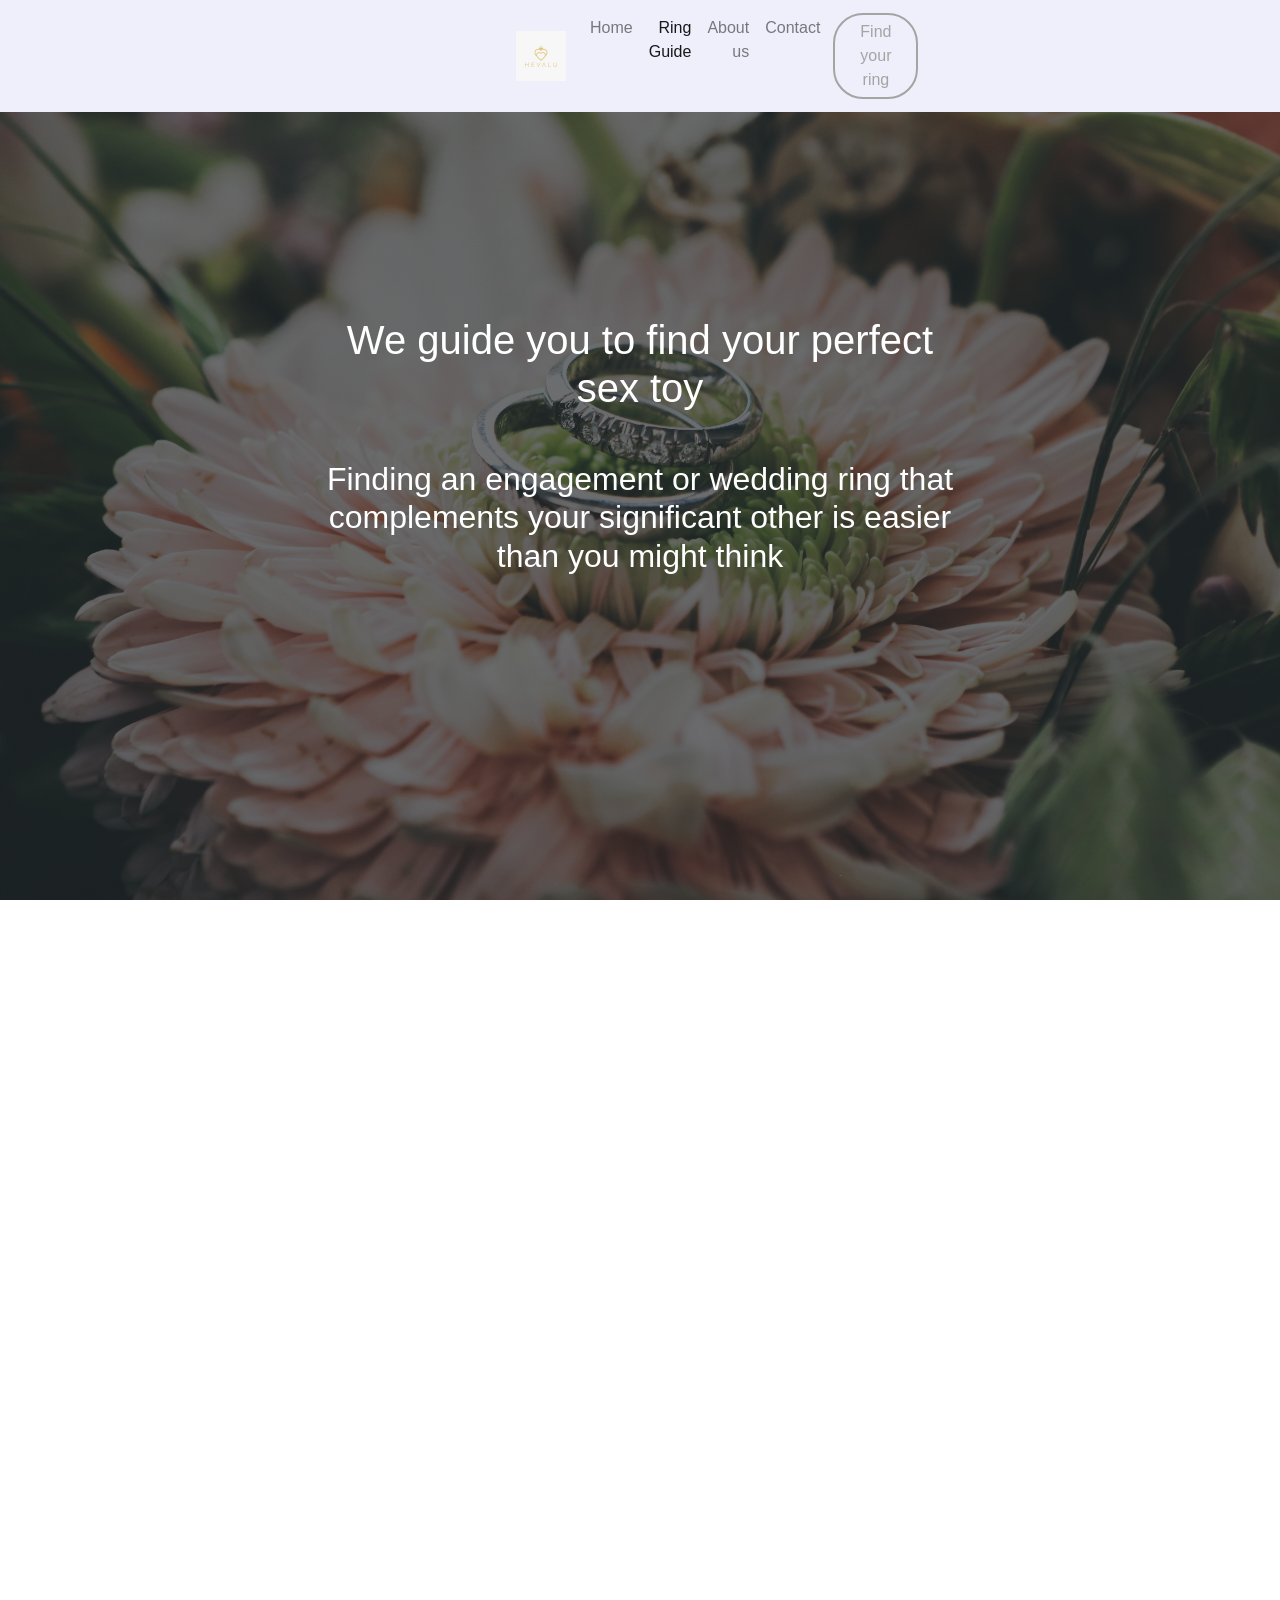
==== index.html @ 325ce94d "neu" ====
<!DOCTYPE html>
<html>
	<head>
		<link href="./style.css" type="text/css" rel="stylesheet">
  		<title>hevalu.com/blog</title>
  		<link rel="stylesheet" href="https://stackpath.bootstrapcdn.com/bootstrap/4.4.1/css/bootstrap.min.css">
  		<script src="https://code.jquery.com/jquery-3.4.1.slim.min.js"></script>
		<script src="https://cdn.jsdelivr.net/npm/popper.js@1.16.0/dist/umd/popper.min.js"></script>
		<script src="https://stackpath.bootstrapcdn.com/bootstrap/4.4.1/js/bootstrap.min.js"></script>
		<link rel="stylesheet" href="https://stackpath.bootstrapcdn.com/font-awesome/4.7.0/css/font-awesome.min.css">
		<meta name="viewport" content="width=device-width, initial-scale=1">
	</head>
	</head>
<!-------------------------Body-------------->
	<body>
<!-------------------Navbar----------------->
		<section id="user-info">
			<div class="nav-bar">
				<nav class="navbar navbar-expand-lg navbar-light navbar-fixed-top" style="background-color: #EFEFFB;">
					<!----hier oben wurde Hintergrundfarbe geändert von navbar---->
					<a class="navbar-brand"><img src="img/logo.jpeg"></a>
					<div class="collapse navbar-collapse" id="navbarNavAltMarkup">
   						<div class="navbar-nav ml-auto"> <!--ml-auto verschiebt nach rechts----->
     						<a class="nav-item nav-link" href="#">Home <span class="sr-only">(current)</span></a>
     						<a class="nav-item nav-link active" href="#">Ring Guide</a>
     						<a class="nav-item nav-link" href="#">About us</a>
     						<a class="nav-item nav-link" href="#">Contact</a>
     						<button class="bnt" type="button">Find your ring</button>
   						</div>
 					</div>
				</nav>
			</div>
		</section>
<!-------------------Header------------------->
		<section id="header">
			<div class="container text-center">
				<div class="user-box">
					<h1>We guide you to find your perfect sex toy</h1>
					<h2>Finding an engagement or wedding ring that complements your significant other is easier than you might think</h2>
				</div>
			</div>
		</section>

		<section id="mitte">
			<div class="container text-center">
			</div>
		</section>
	</body>
</html>
---- style.css ----
body{
	margin: 0;
	padding: 0;
	font-family: sans-serif;
}
/*-----------------------------------*/
#user-info{
	top: 0;
	position: sticky;
	z-index: 2;
}
.nav-bar{
	top: 0;
	position: sticky;
	z-index: 2; /*bleibt immer oben am rand über allem*/
	/*padding hier ändern verkleinert navbar Bereich*/
}
.navbar-nav{
	float: right;
	text-align: right;
	padding-right: 500px;
	/*backroung farbe hier verändern=NUR hintergrund der schrift*/
}
.navbar-brand img{
	height: 50px; /*logo*/
	padding-left: 500px;
}
.bnt{
	padding: 5px 25px 5px 25px;
	margin: 5px;
	border-radius: 30px;
	border: 2px solid #A4A4A4;
	background: transparent;
	color: #A4A4A4;
}
.bnt:hover{
border: 2px solid #A4A4A4 !important;
	background: #A4A4A4 !important;
	transition: 0.6s;
	color: #EFEFFB;
}
/*-------------------------------------------*/
#header{
	height: 100vh;
	background: linear-gradient(rgba(0,0,0,0.6),rgba(0,0,0,0.6)),url(img/header.jpg);
	background-position: center;
	background-size: cover;
	background-attachment: fixed;
	z-index:1;
	opacity: 0.9;
}

.user-box{
top:50%;
left: 50%;
transform: translate(-50%, -50%);
position: absolute;
opacity:1;
color: white;
font-weight: bold;
}
.user-box h1{
	padding-bottom: 20px;
}
.user-box h2{
	padding-top: 20px;
}
/*--------------------------------*/
#mitte{
	height: 100vh;
	background: linear-gradient(rgba(0,0,0,0.6),rgba(0,0,0,0.6)),url(img/logo.jpeg);
	background-position: center;
	background-size: cover;
	background-attachment: fixed;
	z-index:1;
}
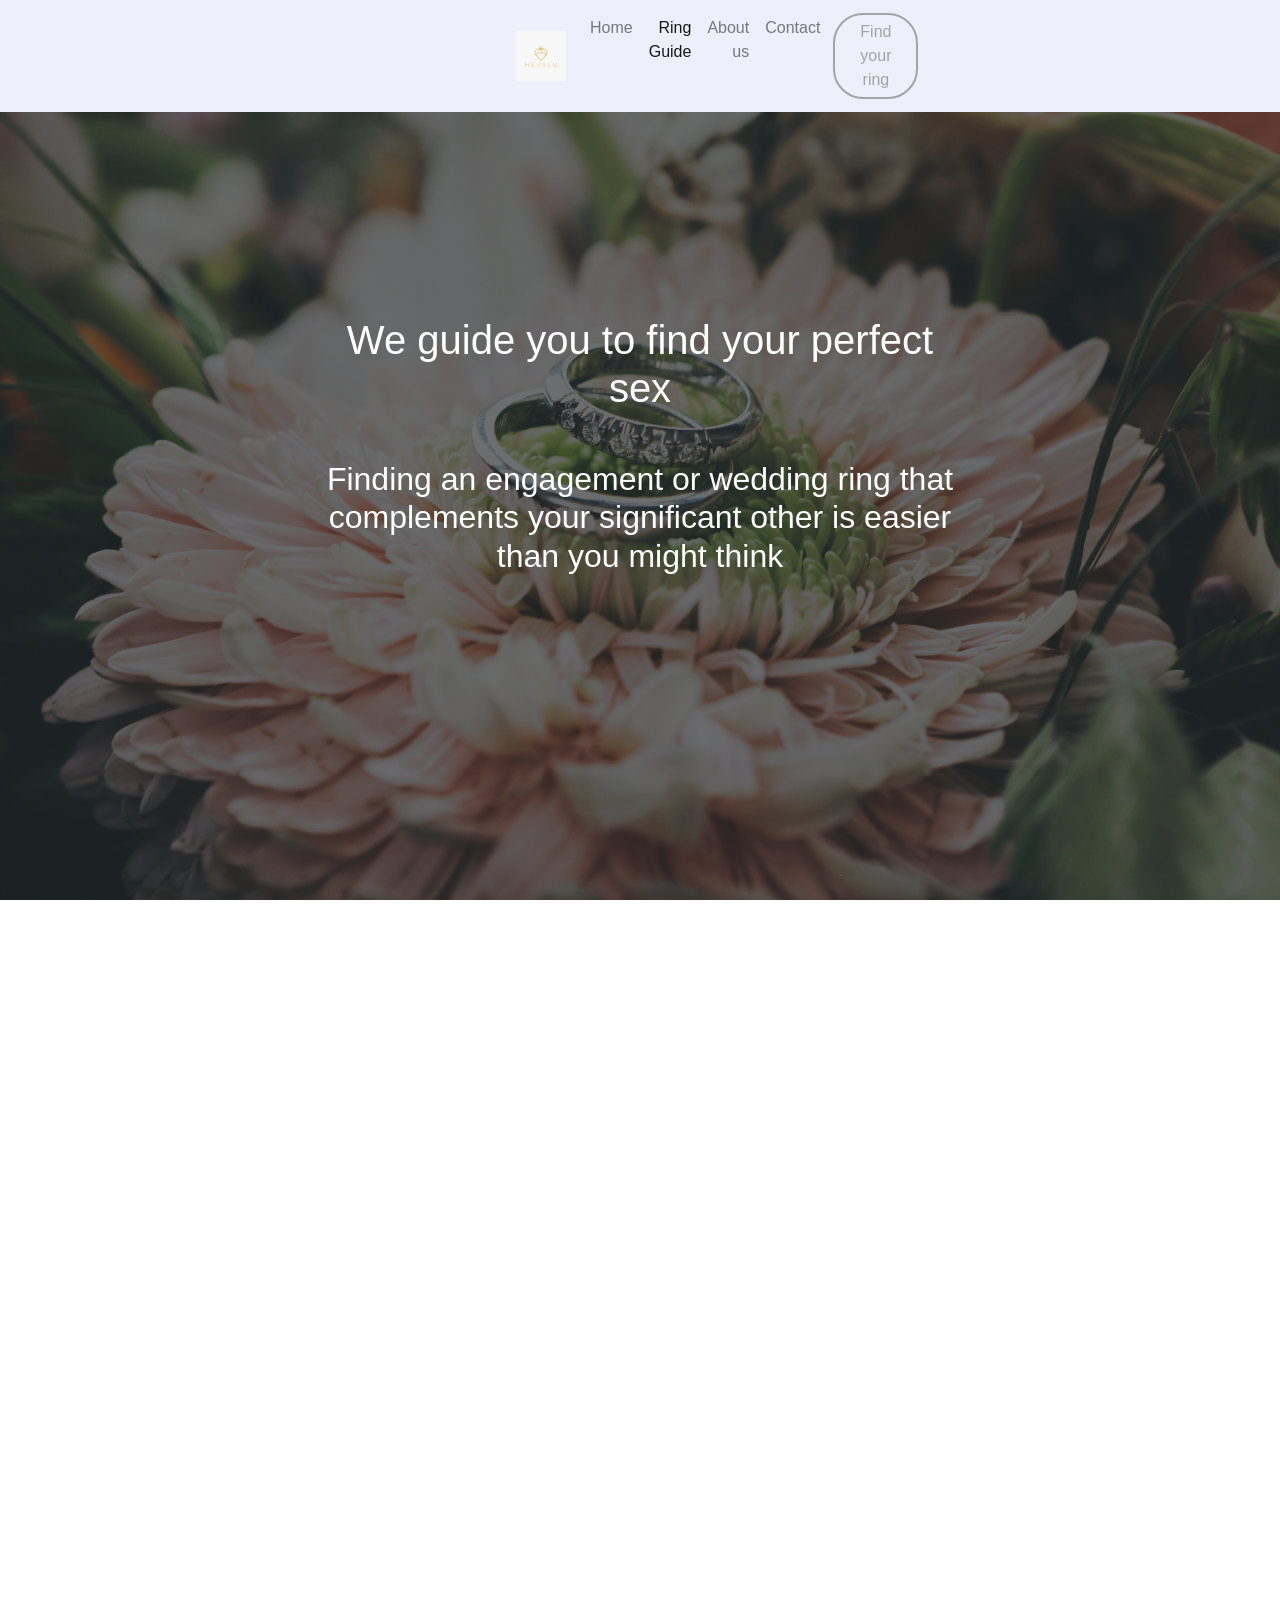
==== commit 8c1b9166: "neueres neu" ====
--- a/index.html
+++ b/index.html
@@ -35,7 +35,7 @@
 		<section id="header">
 			<div class="container text-center">
 				<div class="user-box">
-					<h1>We guide you to find your perfect sex toy</h1>
+					<h1>We guide you to find your perfect sex</h1>
 					<h2>Finding an engagement or wedding ring that complements your significant other is easier than you might think</h2>
 				</div>
 			</div>
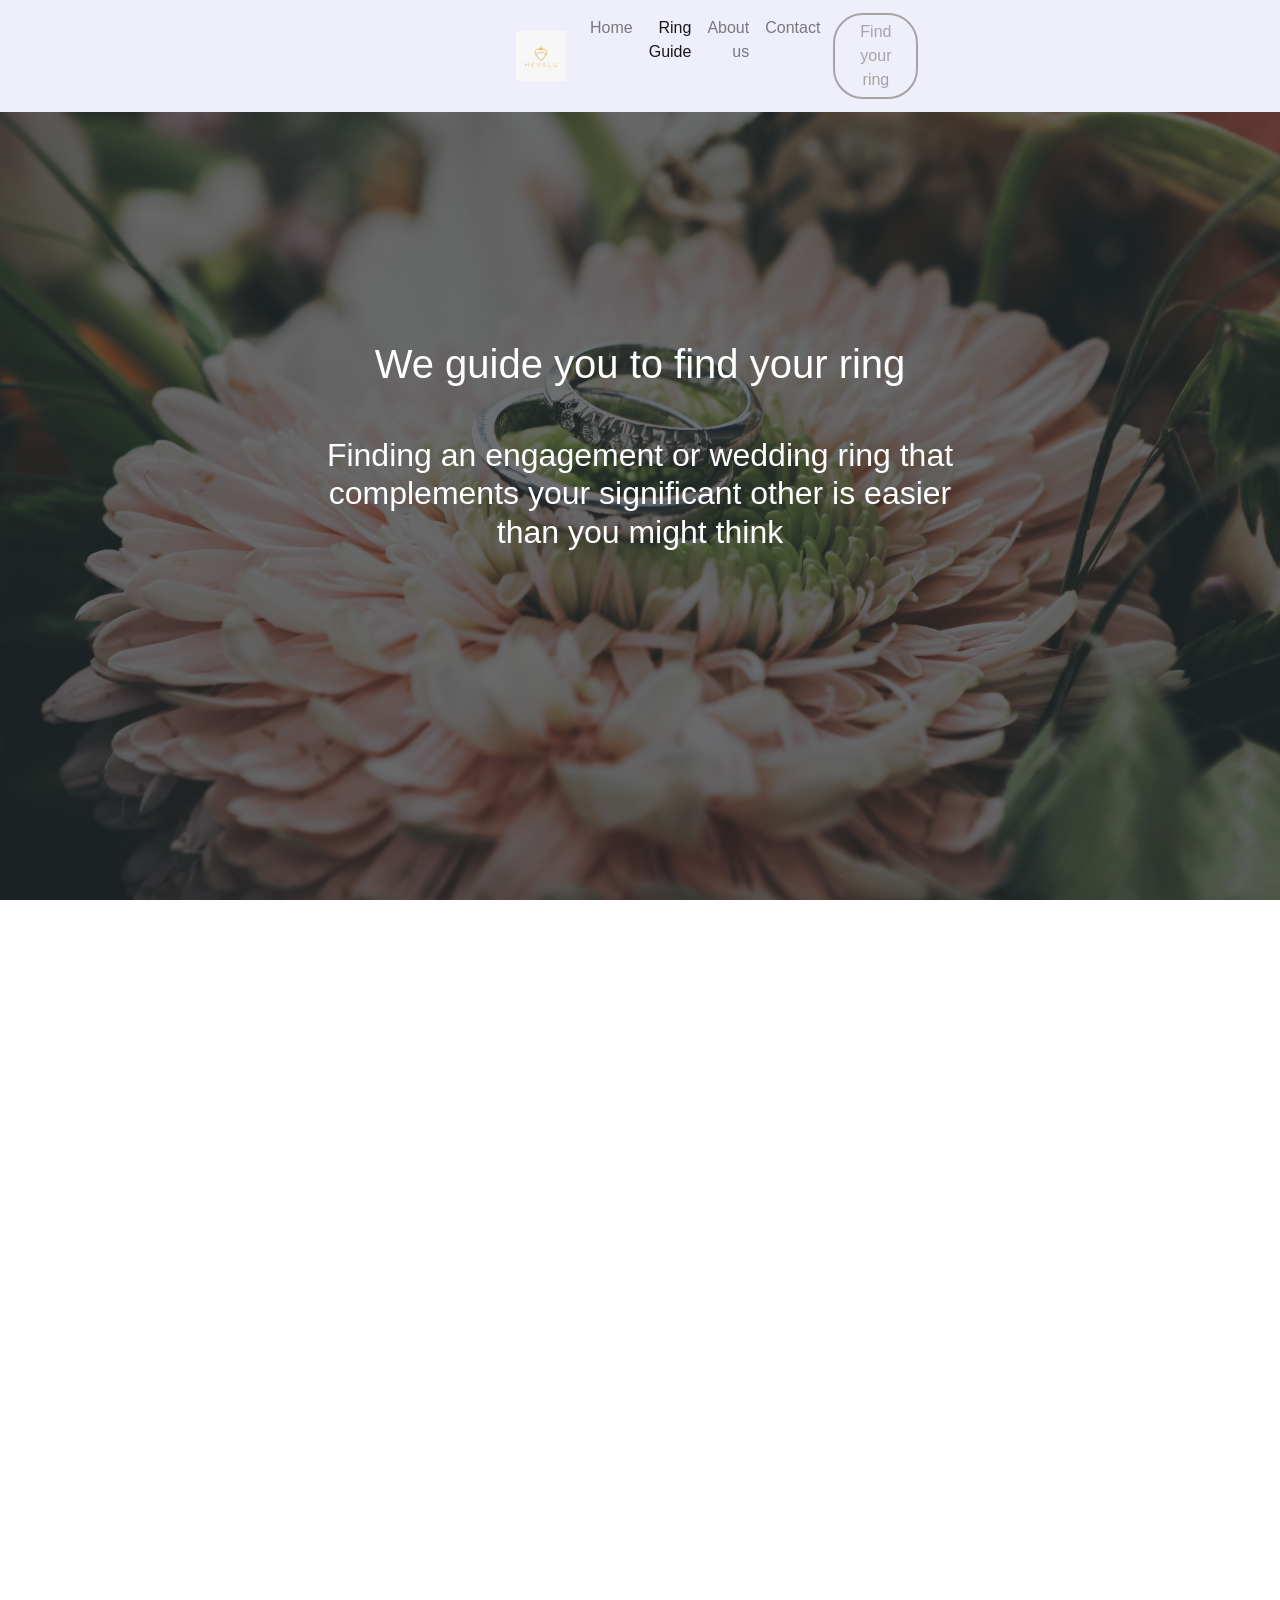
==== commit a1b67cf7: "neuerestes neustes neues neu" ====
--- a/index.html
+++ b/index.html
@@ -35,7 +35,7 @@
 		<section id="header">
 			<div class="container text-center">
 				<div class="user-box">
-					<h1>We guide you to find your perfect sex</h1>
+					<h1>We guide you to find your ring</h1>
 					<h2>Finding an engagement or wedding ring that complements your significant other is easier than you might think</h2>
 				</div>
 			</div>
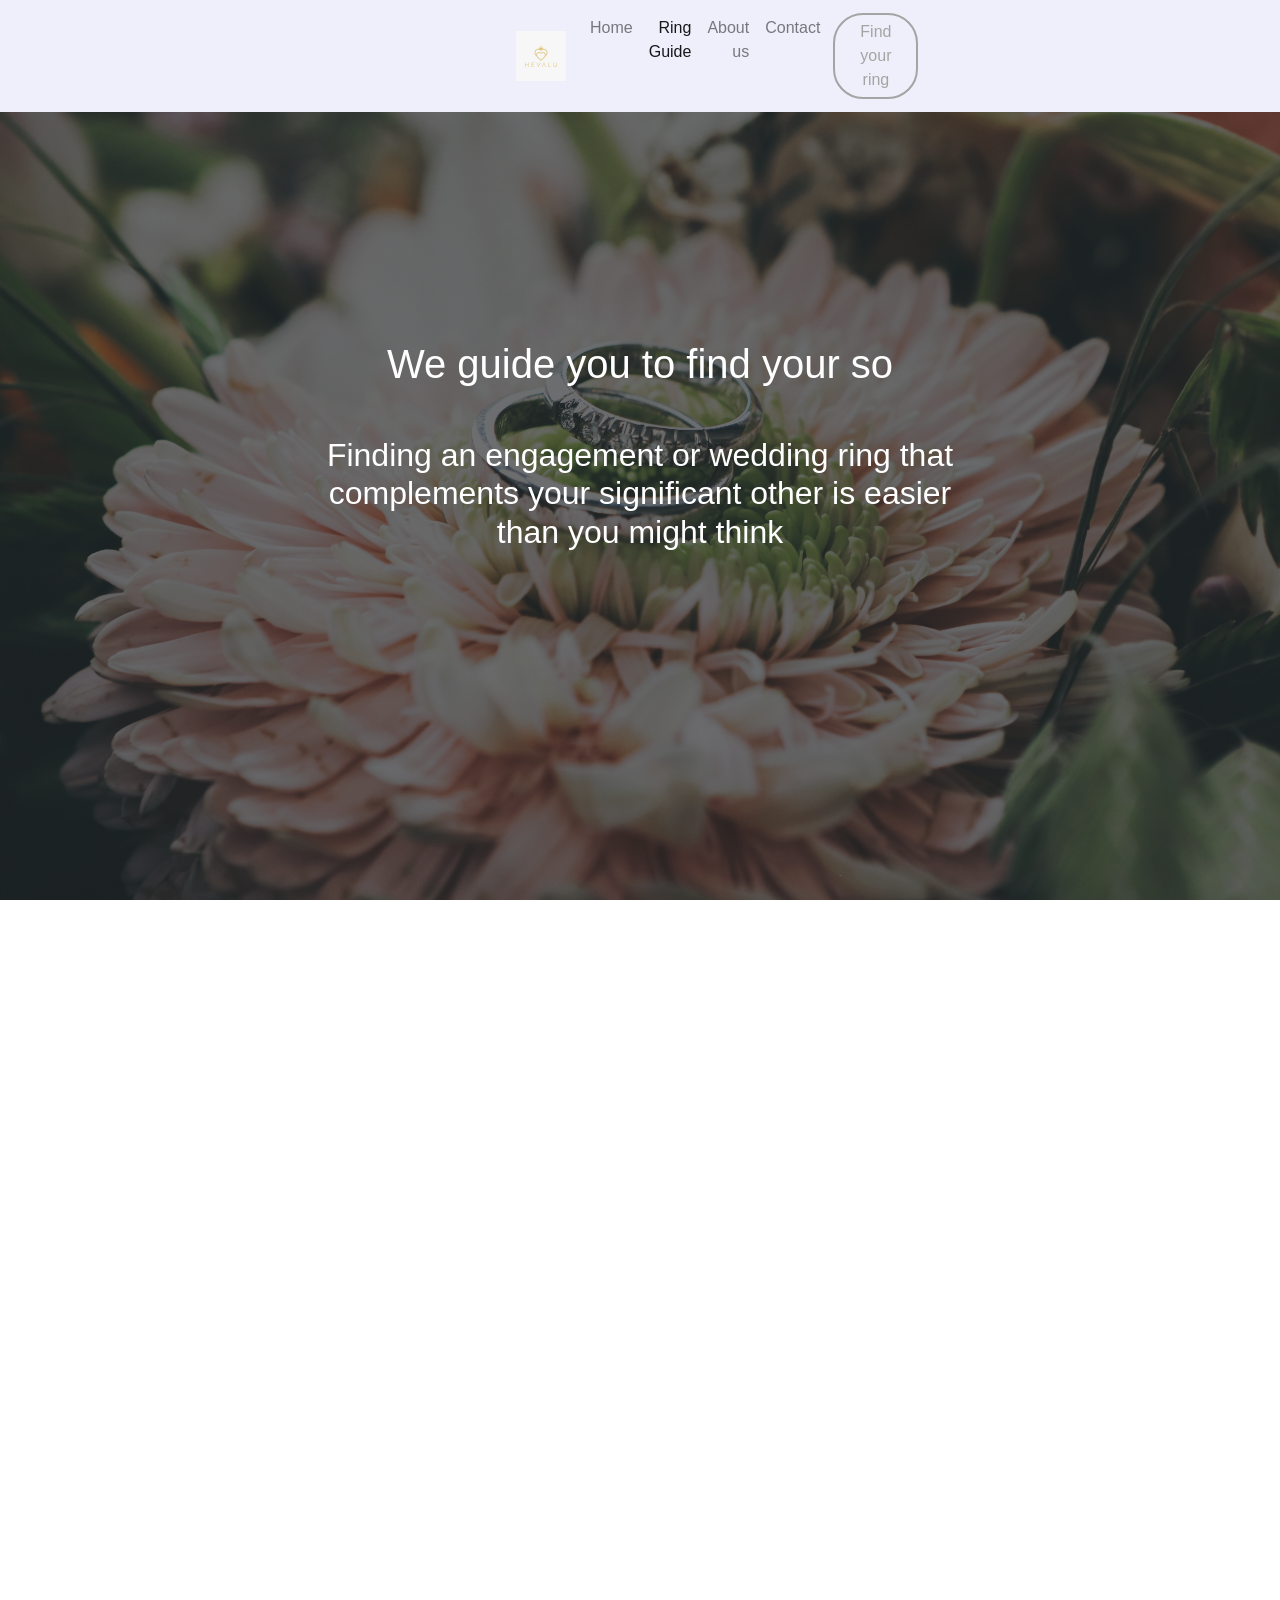
==== commit d8b6c23e: "altes neu quasi oder so" ====
--- a/index.html
+++ b/index.html
@@ -35,7 +35,7 @@
 		<section id="header">
 			<div class="container text-center">
 				<div class="user-box">
-					<h1>We guide you to find your ring</h1>
+					<h1>We guide you to find your so</h1>
 					<h2>Finding an engagement or wedding ring that complements your significant other is easier than you might think</h2>
 				</div>
 			</div>
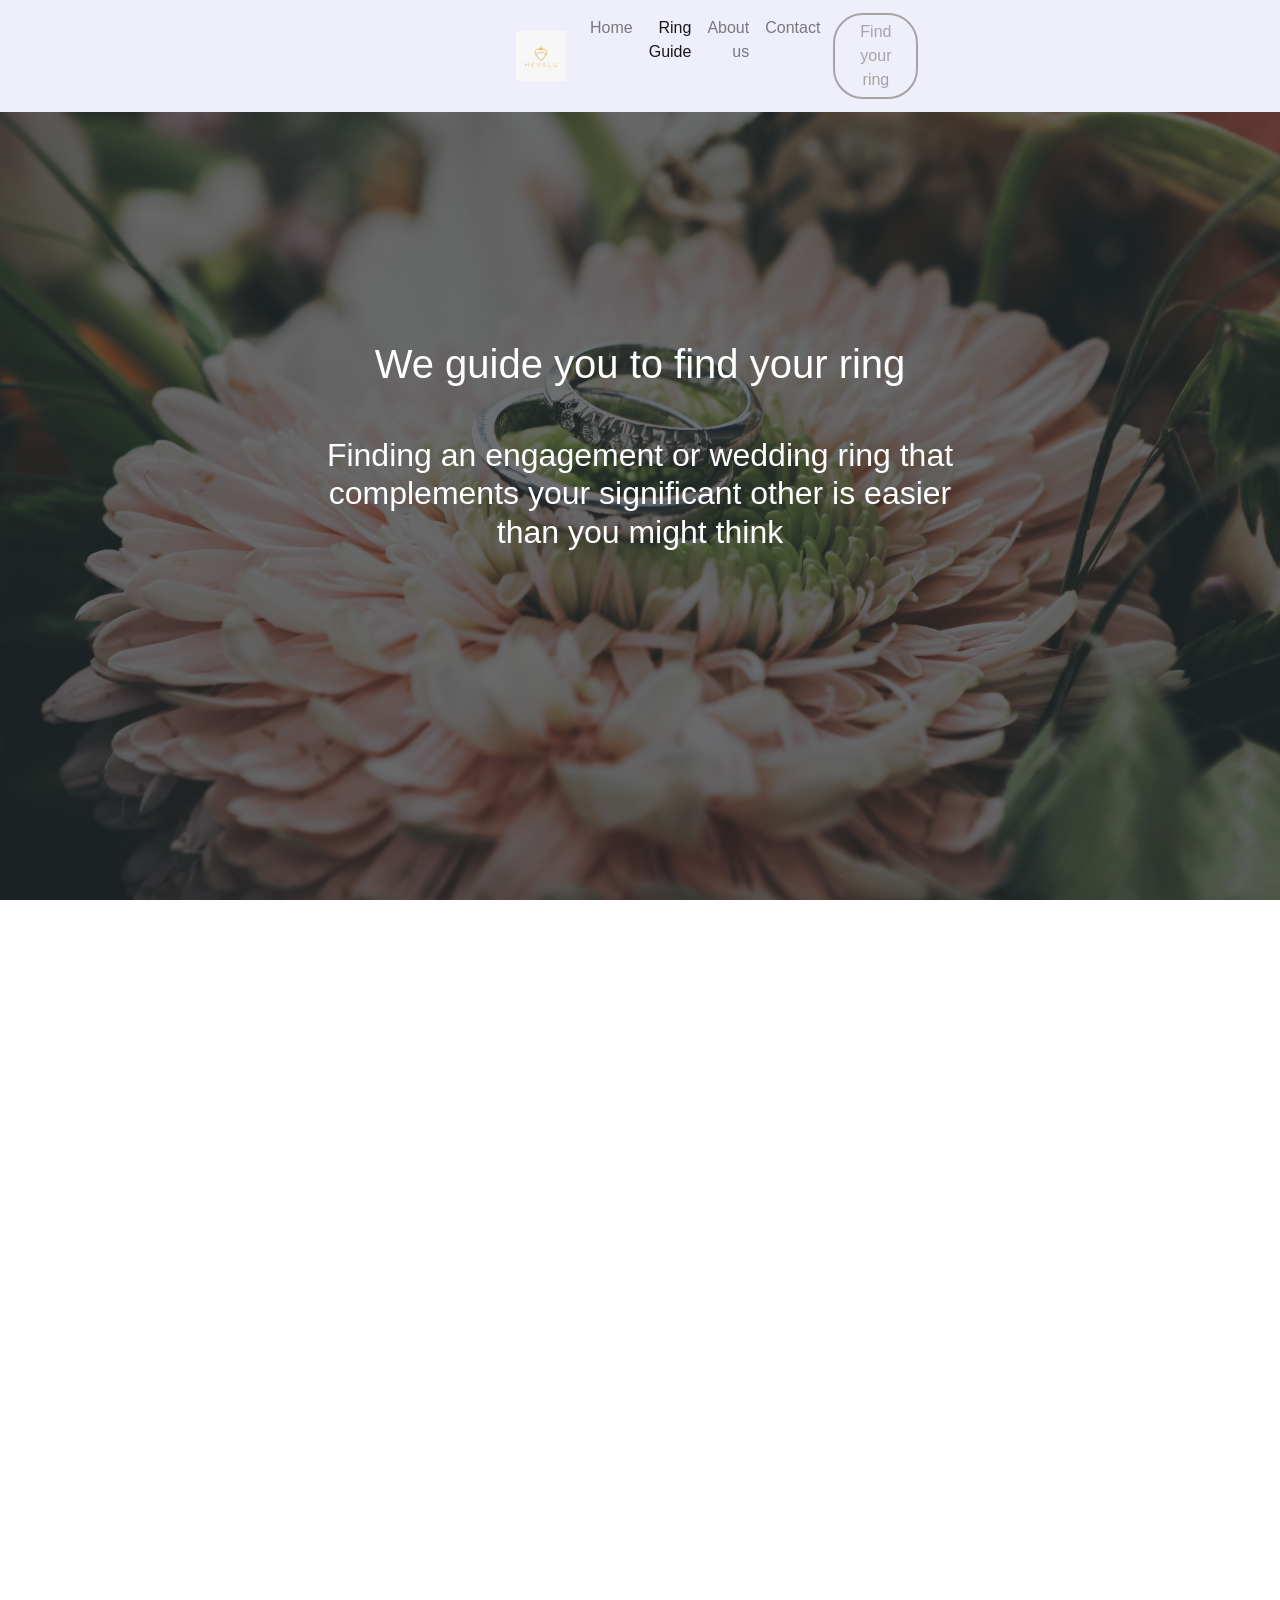
==== commit 04ea33fc: "jetzt aber" ====
--- a/index.html
+++ b/index.html
@@ -35,7 +35,7 @@
 		<section id="header">
 			<div class="container text-center">
 				<div class="user-box">
-					<h1>We guide you to find your so</h1>
+					<h1>We guide you to find your ring</h1>
 					<h2>Finding an engagement or wedding ring that complements your significant other is easier than you might think</h2>
 				</div>
 			</div>
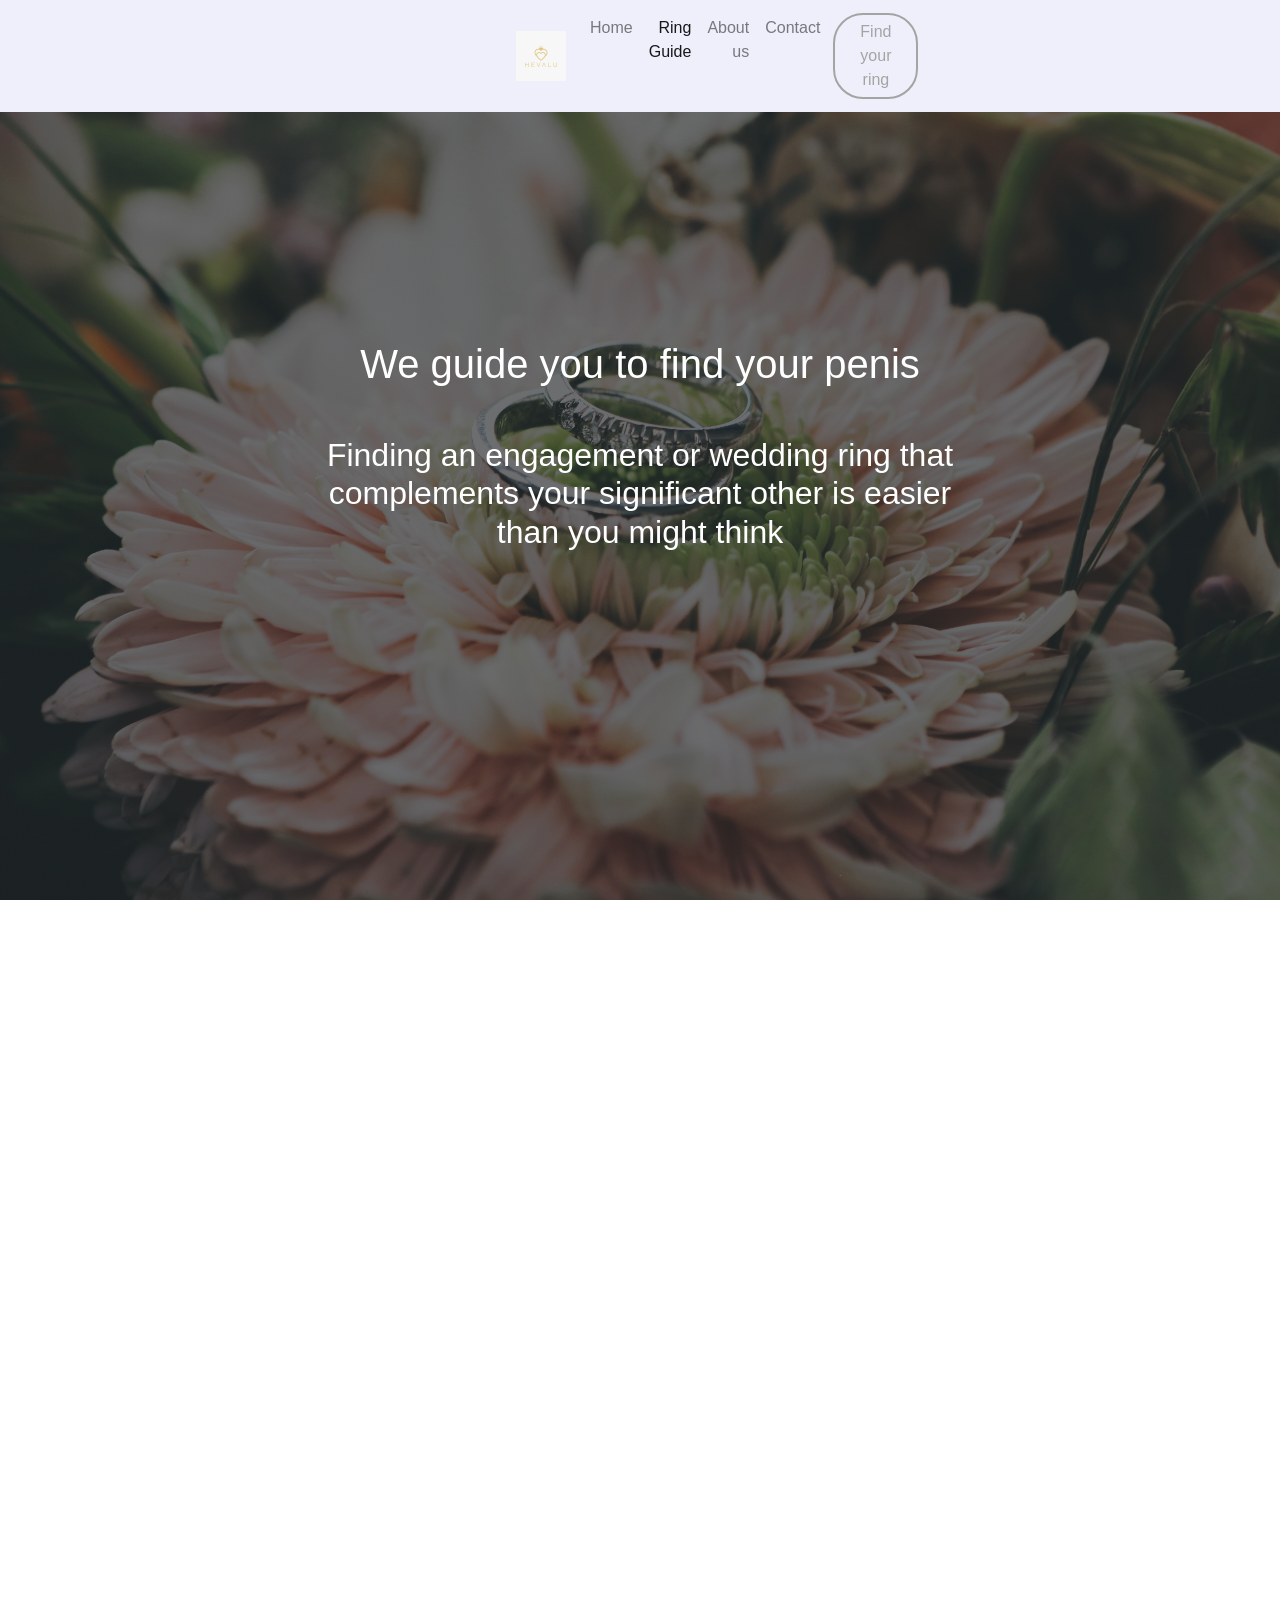
==== commit 4872c32b: "penis" ====
--- a/index.html
+++ b/index.html
@@ -35,7 +35,7 @@
 		<section id="header">
 			<div class="container text-center">
 				<div class="user-box">
-					<h1>We guide you to find your ring</h1>
+					<h1>We guide you to find your penis</h1>
 					<h2>Finding an engagement or wedding ring that complements your significant other is easier than you might think</h2>
 				</div>
 			</div>
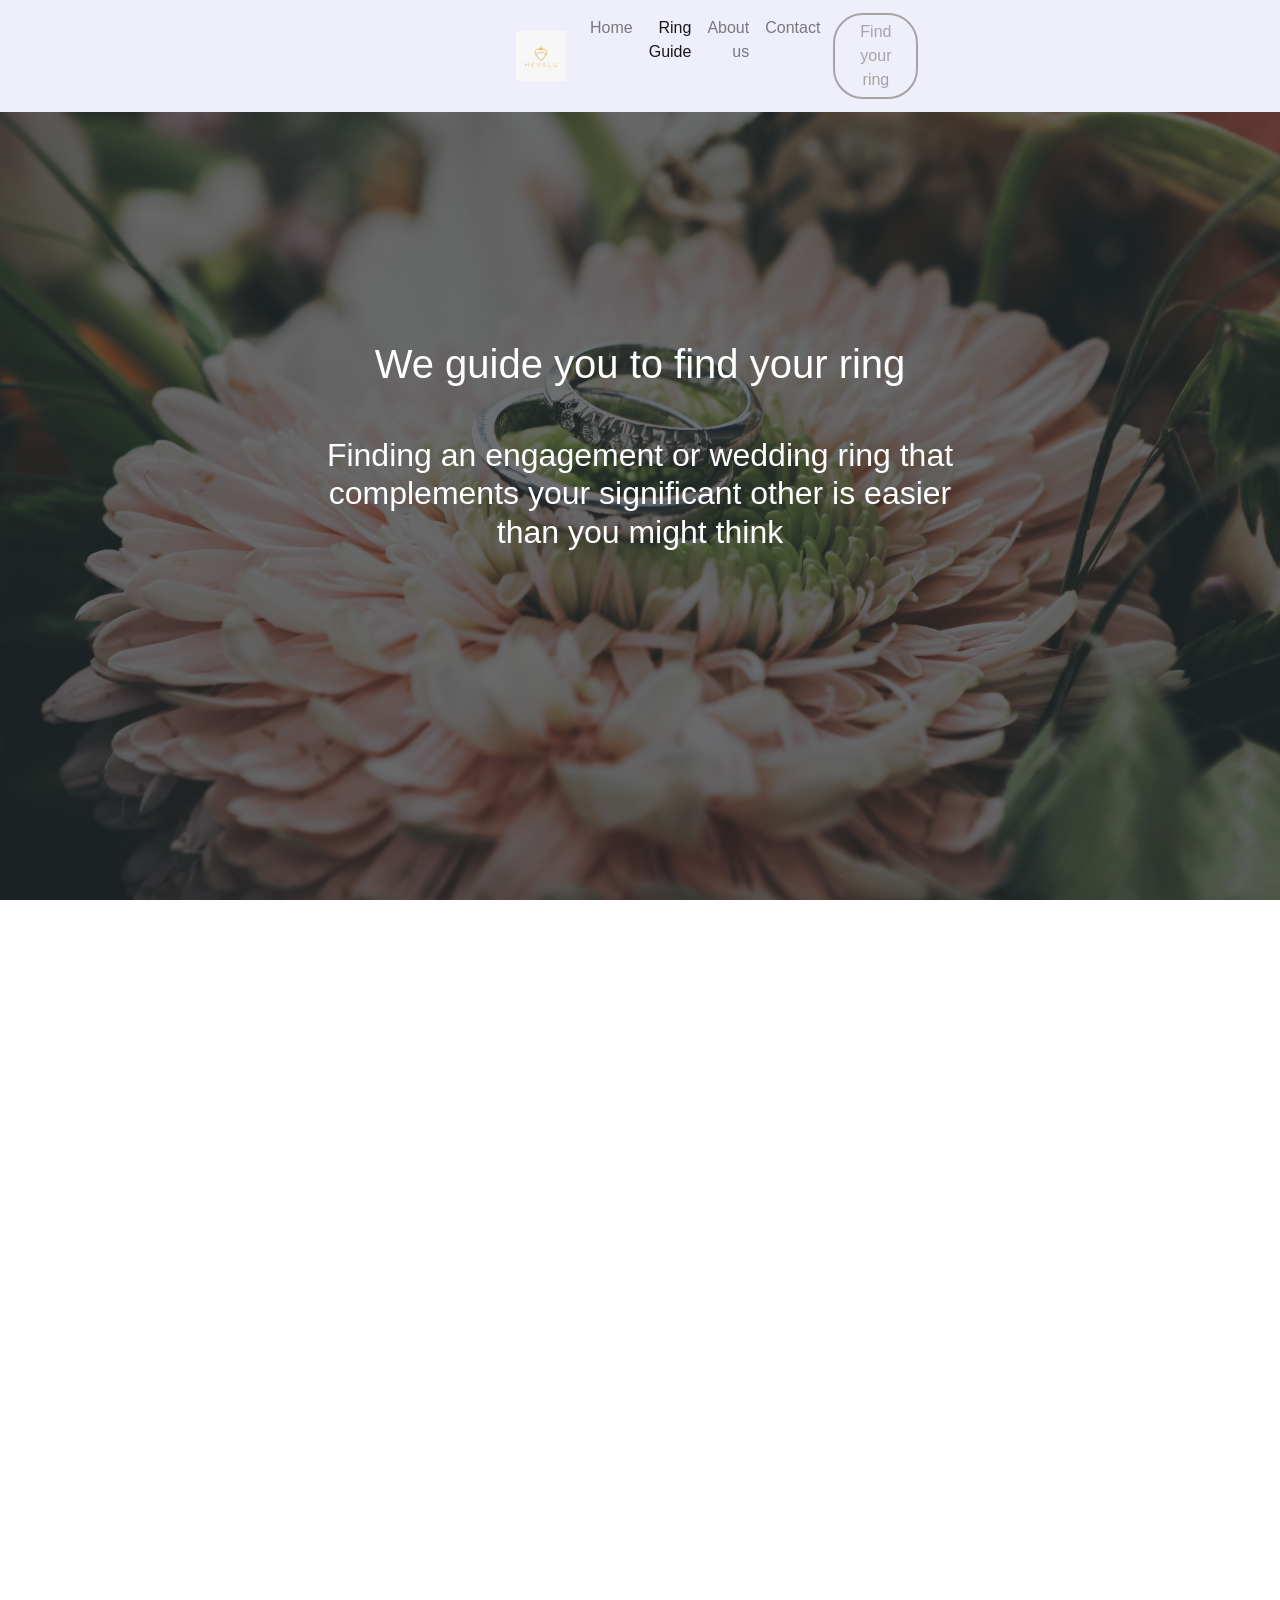
==== commit 66268f75: "fehler" ====
--- a/index.html
+++ b/index.html
@@ -35,7 +35,7 @@
 		<section id="header">
 			<div class="container text-center">
 				<div class="user-box">
-					<h1>We guide you to find your penis</h1>
+					<h1>We guide you to find your ring</h1>
 					<h2>Finding an engagement or wedding ring that complements your significant other is easier than you might think</h2>
 				</div>
 			</div>
--- a/style.css
+++ b/style.css
@@ -23,7 +23,7 @@
 }
 .navbar-brand img{
 	height: 50px; /*logo*/
-	padding-left: 500px;
+	padding-left: 500px; /*falsch*/
 }
 .bnt{
 	padding: 5px 25px 5px 25px;
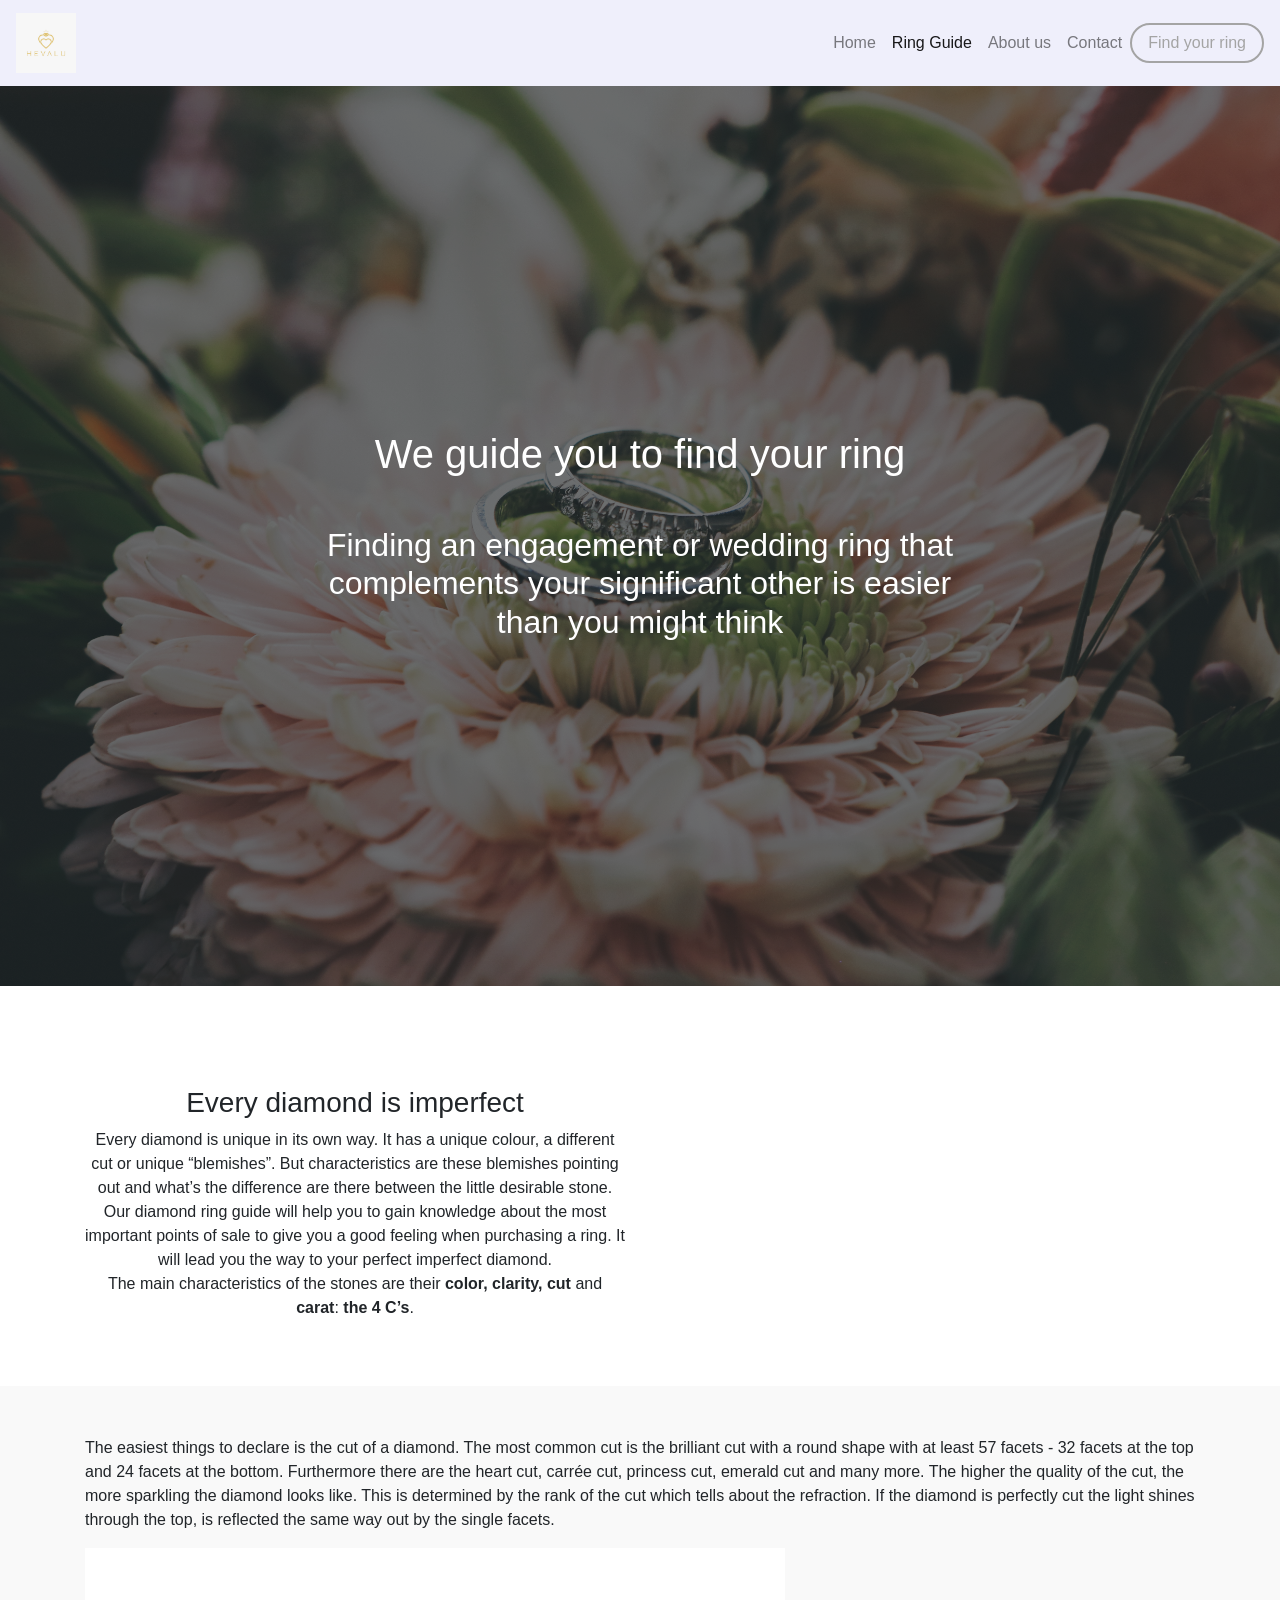
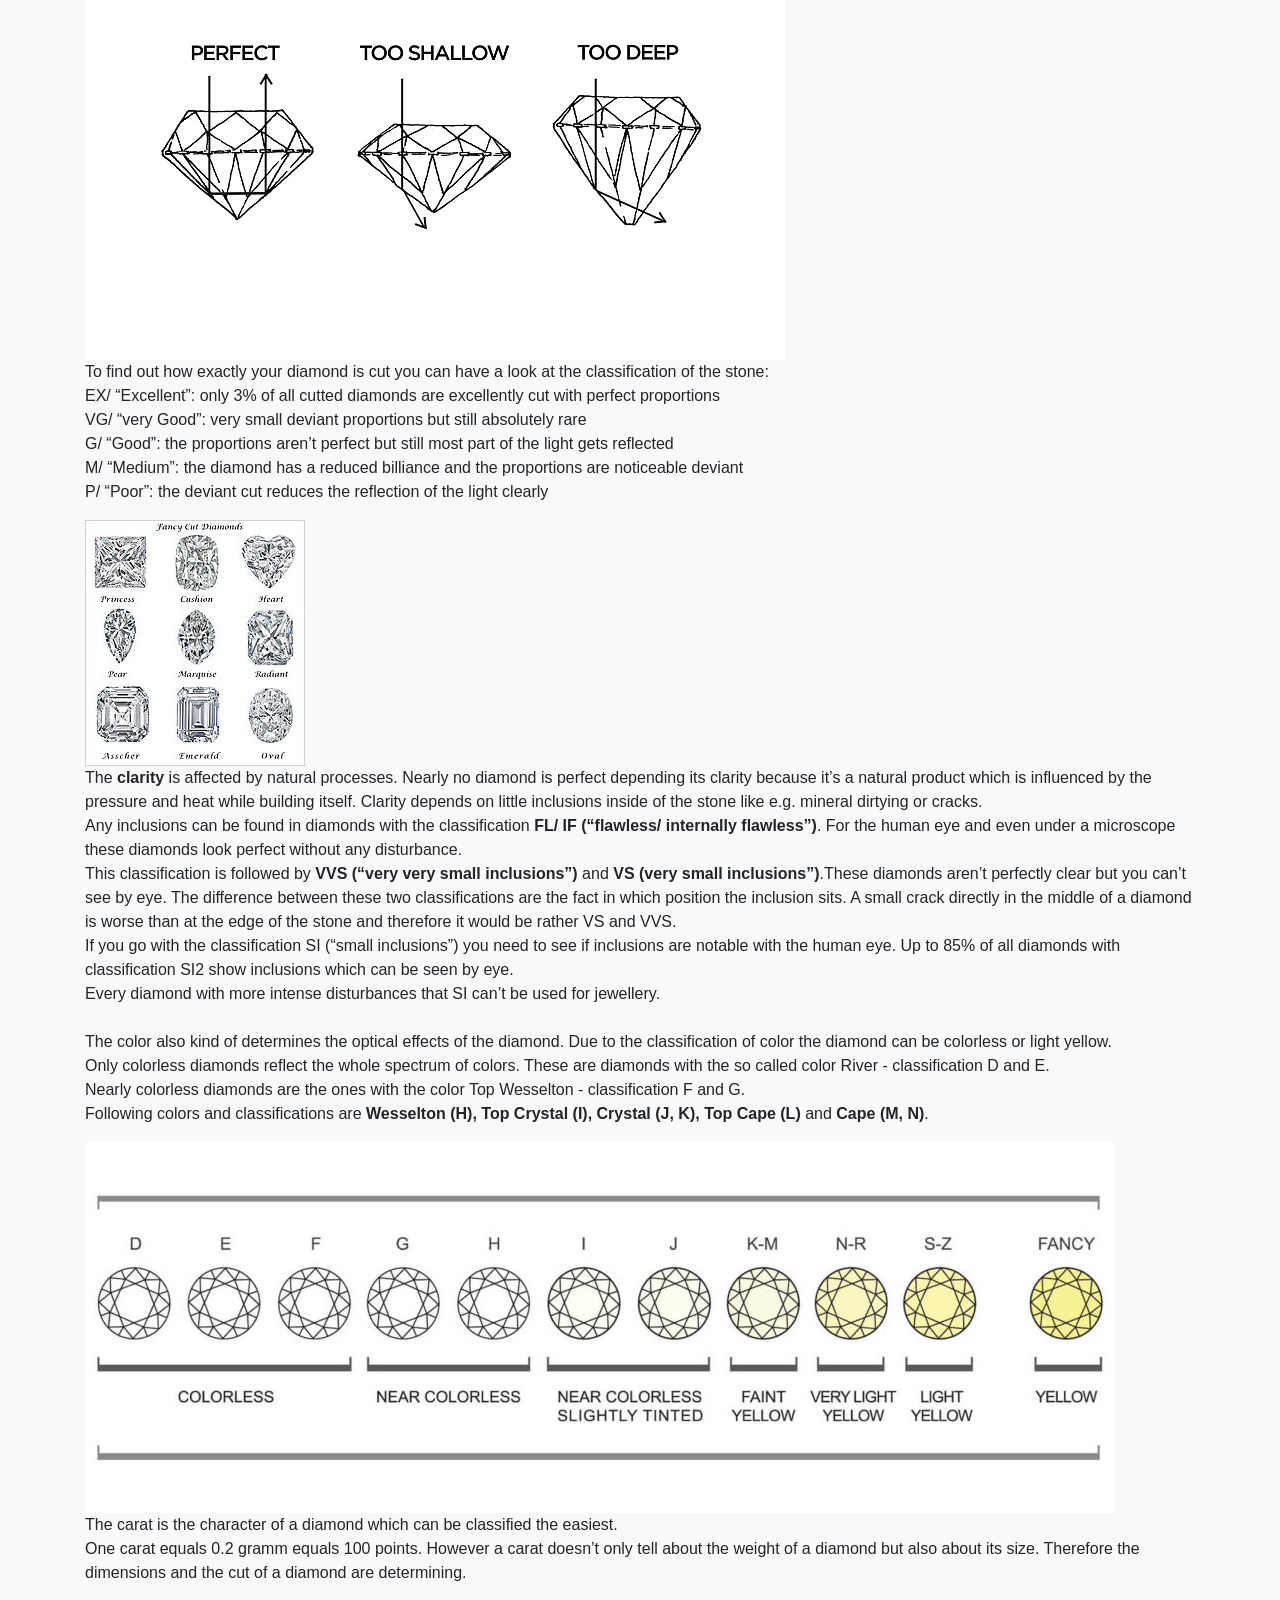
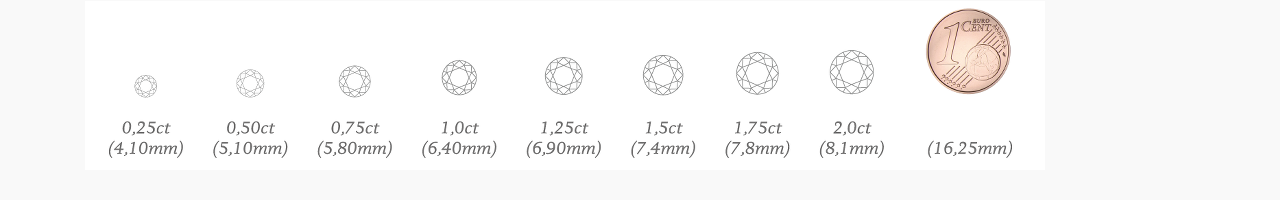
==== commit 40e9fe82: "main hinzugefügt" ====
--- a/index.html
+++ b/index.html
@@ -10,7 +10,6 @@
 		<link rel="stylesheet" href="https://stackpath.bootstrapcdn.com/font-awesome/4.7.0/css/font-awesome.min.css">
 		<meta name="viewport" content="width=device-width, initial-scale=1">
 	</head>
-	</head>
 <!-------------------------Body-------------->
 	<body>
 <!-------------------Navbar----------------->
@@ -19,6 +18,9 @@
 				<nav class="navbar navbar-expand-lg navbar-light navbar-fixed-top" style="background-color: #EFEFFB;">
 					<!----hier oben wurde Hintergrundfarbe geändert von navbar---->
 					<a class="navbar-brand"><img src="img/logo.jpeg"></a>
+					<button class="navbar-toggler" type="button" data-toggle="collapse" data-target="#navbarNavAltMarkup" aria-controls="navbarNavAltMarkup" aria-expanded="false" aria-label="Toggle navigation">
+    					<span class="navbar-toggler-icon"></span> <!---icon für menü--->
+ 					</button>
 					<div class="collapse navbar-collapse" id="navbarNavAltMarkup">
    						<div class="navbar-nav ml-auto"> <!--ml-auto verschiebt nach rechts----->
      						<a class="nav-item nav-link" href="#">Home <span class="sr-only">(current)</span></a>
@@ -41,9 +43,37 @@
 			</div>
 		</section>
 
+<!------------beginning----->
 		<section id="mitte">
-			<div class="container text-center">
+			<div class="about container" id="about">
+				<div class="row">
+					<div class="col-md-6 text-center">
+						<h3>Every diamond is imperfect</h3>
+						<p>Every diamond is unique in its own way. It has a unique colour, a different cut or unique “blemishes”. But characteristics are these blemishes pointing out and what’s the difference are there between the little desirable stone.<br>Our diamond ring guide will help you to gain knowledge about the most important points of sale to give you a good feeling when purchasing a ring. It will lead you the way to your perfect imperfect diamond.<br>The main characteristics of the stones are their <b>color, clarity, cut</b> and <b>carat</b>: <b>the 4 C’s</b>.</p>
+					</div>
+					<div class="col-md-6 ">
+						<img src="" class="firstimage">
+					</div>
+				</div>
 			</div>
+
+<!-------mitte text--------->
+			<div class="main" id="main">
+				<div class="container">
+					<p>The easiest things to declare is the cut of a diamond. The most common cut is the brilliant cut with a round shape with at least 57 facets - 32 facets at the top and 24 facets at the bottom. Furthermore there are the heart cut, carrée cut, princess cut, emerald cut and many more. The higher the quality of the cut, the more sparkling the diamond looks like. This is determined by the rank of the cut which tells about the refraction. If the diamond is perfectly cut the light shines through the top, is reflected the same way out by the single facets.</p>
+					<img src="img/cut.png" class="cut">
+					<p>To find out how exactly your diamond is cut you can have a look at the classification of the stone:<br>EX/ “Excellent”:    only 3% of all cutted diamonds are excellently cut with perfect proportions<br>VG/ “very Good”:    very small deviant proportions but still absolutely rare<br>G/ “Good”:        the proportions aren’t perfect but still most part of the light gets reflected<br>M/ “Medium”:        the diamond has a reduced billiance and the proportions are noticeable deviant<br>P/ “Poor”:        the deviant cut reduces the reflection of the light clearly</p>
+					<img src="img/fancycut.jpg" class="fancycut">
+					<p>The <b>clarity</b> is affected by natural processes. Nearly no diamond is perfect depending its clarity because it’s a natural product which is influenced by the pressure and heat while building itself. Clarity depends on little inclusions inside of the stone like e.g. mineral dirtying or cracks.<br>Any inclusions can be found in diamonds with the classification <b>FL/ IF (“flawless/ internally flawless”)</b>. For the human eye and even under a microscope these diamonds look perfect without any disturbance.<br>This classification is followed by <b>VVS (“very very small inclusions”)</b> and <b>VS (very small inclusions”)</b>.These diamonds aren’t perfectly clear but you can’t see by eye. The difference between these two classifications are the fact in which position the inclusion sits. A small crack directly in the middle of a diamond is worse than at the edge of the stone and therefore it would be rather VS and VVS.<br>If you go with the classification SI (“small inclusions”) you need to see if inclusions are notable with the human eye. Up to 85% of all diamonds with classification SI2 show inclusions which can be seen by eye.<br>Every diamond with more intense disturbances that SI can’t be used for jewellery.<br><br>The color also kind of determines the optical effects of the diamond. Due to the classification of color the diamond can be colorless or light yellow.<br>Only colorless diamonds reflect the whole spectrum of colors. These are diamonds with the so called color River - classification D and E.<br>Nearly colorless diamonds are the ones with the color Top Wesselton - classification F and G.<br>Following colors and classifications are <b>Wesselton (H), Top Crystal (I), Crystal (J, K), Top Cape (L)</b> and <b>Cape (M, N)</b>.</p>
+					<img src="img/colour.jpg" class="colour">
+					<p>The carat is the character of a diamond which can be classified the easiest.<br>One carat equals 0.2 gramm equals 100 points. However a carat doesn’t only tell about the weight of a diamond but also about its size. Therefore the dimensions and the cut of a diamond are determining.</p>
+					<img src="img/carat.png" class="carat">
+				</div>
+			</div>
+
+
 		</section>
+
+
 	</body>
 </html>
--- a/style.css
+++ b/style.css
@@ -18,17 +18,14 @@
 .navbar-nav{
 	float: right;
 	text-align: right;
-	padding-right: 500px;
 	/*backroung farbe hier verändern=NUR hintergrund der schrift*/
 }
 .navbar-brand img{
-	height: 50px; /*logo*/
-	padding-left: 500px; /*falsch*/
+	height: 3em; /*logo*/
 }
 .bnt{
-	padding: 5px 25px 5px 25px;
-	margin: 5px;
-	border-radius: 30px;
+	padding: 0.2em 1em 0.2em 1em;
+	border-radius: 3em;
 	border: 2px solid #A4A4A4;
 	background: transparent;
 	color: #A4A4A4;
@@ -45,13 +42,12 @@
 	background: linear-gradient(rgba(0,0,0,0.6),rgba(0,0,0,0.6)),url(img/header.jpg);
 	background-position: center;
 	background-size: cover;
-	background-attachment: fixed;
-	z-index:1;
+	background-attachment: relative;
 	opacity: 0.9;
 }
 
 .user-box{
-top:50%;
+top:60%;
 left: 50%;
 transform: translate(-50%, -50%);
 position: absolute;
@@ -73,4 +69,18 @@
 	background-size: cover;
 	background-attachment: fixed;
 	z-index:1;
+}
+.about{
+	padding-top: 100px;
+	padding-bottom: 50px;
+}
+
+.main{
+	padding-top: 50px; /*klebt sonst oben am foto*/
+	padding-bottom: 30px;
+	background: #f9f9f9; /*hintergrund "kasten" mit farbe abgegrenzt*/
+}
+
+.main h3{
+	margin-bottom: 50px;
 }
